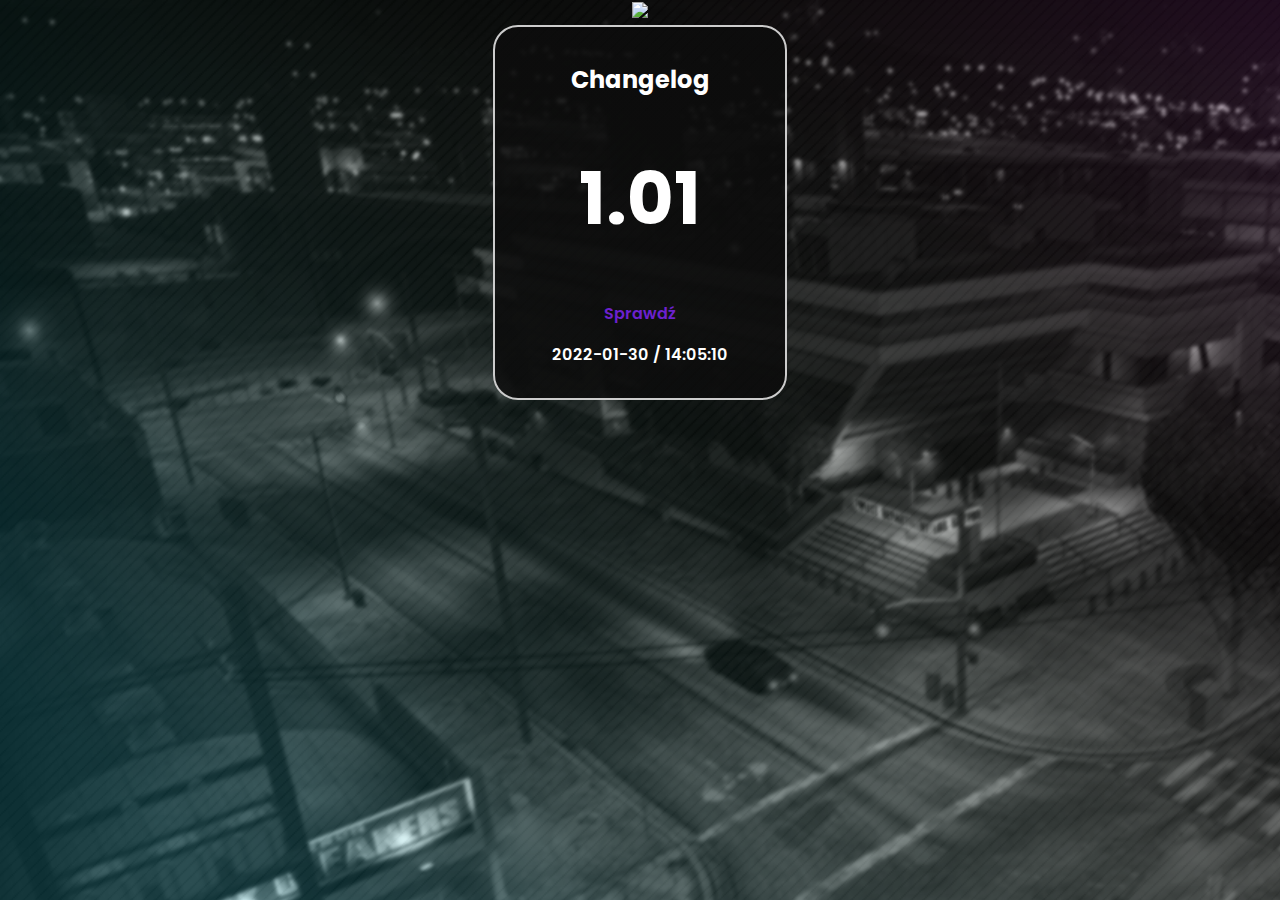
==== changelog.html @ 9c3f2490 "Add files via upload" ====
<!DOCTYPE html>
<html lang="pl-PL">
<head>
    <meta charset="UTF-8">
    <meta http-equiv="X-UA-Compatible" content="IE=edge">
    <meta name="viewport" content="width=device-width, initial-scale=1.0">
    <link rel="stylesheet" href="style2.css">
    <link rel="shortcut icon" href="fourside.ico" type="image/x-icon" />
    <title>FourSide</title>

</head> 

<header>
    <a href="index.html"><img src="https://media.discordapp.net/attachments/790911511135780914/932400425049653258/4Side.png?width=182&height=182"> </a>
</header>

<body>
     
    <center>

    <div class="card">
        <h2>Changelog</h2>
        <h1>1.01</h1>
        <a class="button3" href="changelog101.html">Sprawdź</a> 
        <p>2022-01-30 / 14:05:10</p>
    </div>

</center>

</body>
</html> 

  

<style>


.card {
  /*    background-image: linear-gradient(to right, #00e5ffc9 0%, #ea00ffc9  100%); */
        background-image: linear-gradient(to right, #0c0c0cdc 0%, #0c0c0cdc  100%); 
    width: 200px;
    height: auto; 
}
  .card {
     padding: 15px 45px;
     text-align: center;
     transition: 0.5s;         
     border-radius: 25px; 
     border: 2px solid #ccc;
}

   .card:hover {
     color: #fff;
     text-decoration: none;
}
   

h1 {
    color: #fff;
    font-size: 72px;
    text-decoration: none;
}

h2 {
    color: #fff;
    text-decoration: none;
}

.button3 {
    color: rgb(108, 33, 206);
}



     a {
        color: rgb(108, 33, 206);
        text-decoration: none;
}

p {
    color: #fff;
}

</style>
---- style2.css ----
@import url('https://fonts.googleapis.com/css2?family=Poppins:wght@400;500&display=swap');

body {
    font-family: 'Poppins', sans-serif;
    font-weight: 600;
    text-align: center;
	background: linear-gradient(to right, #0c0c0cd7,#141414e5);
    background-image: url("bg.png");
    margin: auto;
    height: auto;
}

.background {
}

/*
.image:hover {
    -webkit-filter: brightness(50%);
    filter: brightness(50%);
    cursor: pointer;
  }
 */
  

.loader {
	-webkit-animation: loader 0.7s cubic-bezier(0.215, 0.610, 0.355, 1.000) both;
	        animation: loader 0.7s cubic-bezier(0.215, 0.610, 0.355, 1.000) both;
}

/* ----------------------------------------------
 * Generated by Animista on 2022-1-30 16:31:17
 * Licensed under FreeBSD License.
 * See http://animista.net/license for more info. 
 * w: http://animista.net, t: @cssanimista
 * ---------------------------------------------- */

/**
 * ----------------------------------------
 * animation tracking-in-expand
 * ----------------------------------------
 */
 @-webkit-keyframes loader {
    0% {
      letter-spacing: -0.5em;
      opacity: 0;
    }
    40% {
      opacity: 0.6;
    }
    100% {
      opacity: 1;
    }
  }
  @keyframes loader {
    0% {
      letter-spacing: -0.5em;
      opacity: 0;
    }
    40% {
      opacity: 0.6;
    }
    100% {
      opacity: 1;
    }
  }
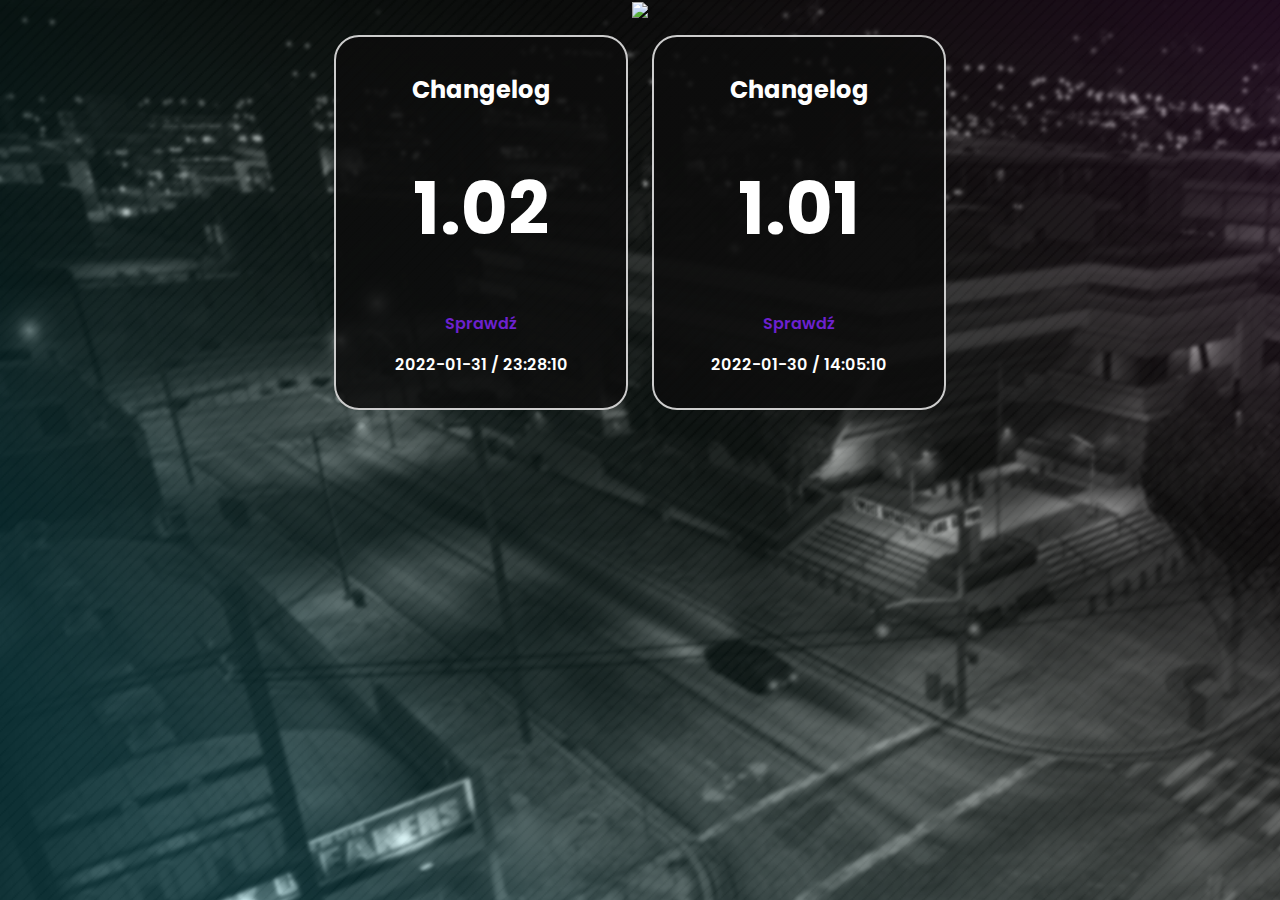
==== commit bae73399: "Update changelog.html" ====
--- a/changelog.html
+++ b/changelog.html
@@ -17,6 +17,14 @@
 <body>
      
     <center>
+
+        
+    <div class="card">
+        <h2>Changelog</h2>
+        <h1>1.02</h1>
+        <a class="button3" href="changelog102.html">Sprawdź</a> 
+        <p>2022-01-31 / 23:28:10</p>
+    </div>
 
     <div class="card">
         <h2>Changelog</h2>
@@ -42,6 +50,8 @@
     height: auto; 
 }
   .card {
+    display: inline-block;
+    margin: 10px;
      padding: 15px 45px;
      text-align: center;
      transition: 0.5s;         
@@ -81,4 +91,4 @@
     color: #fff;
 }
 
-</style>+</style>
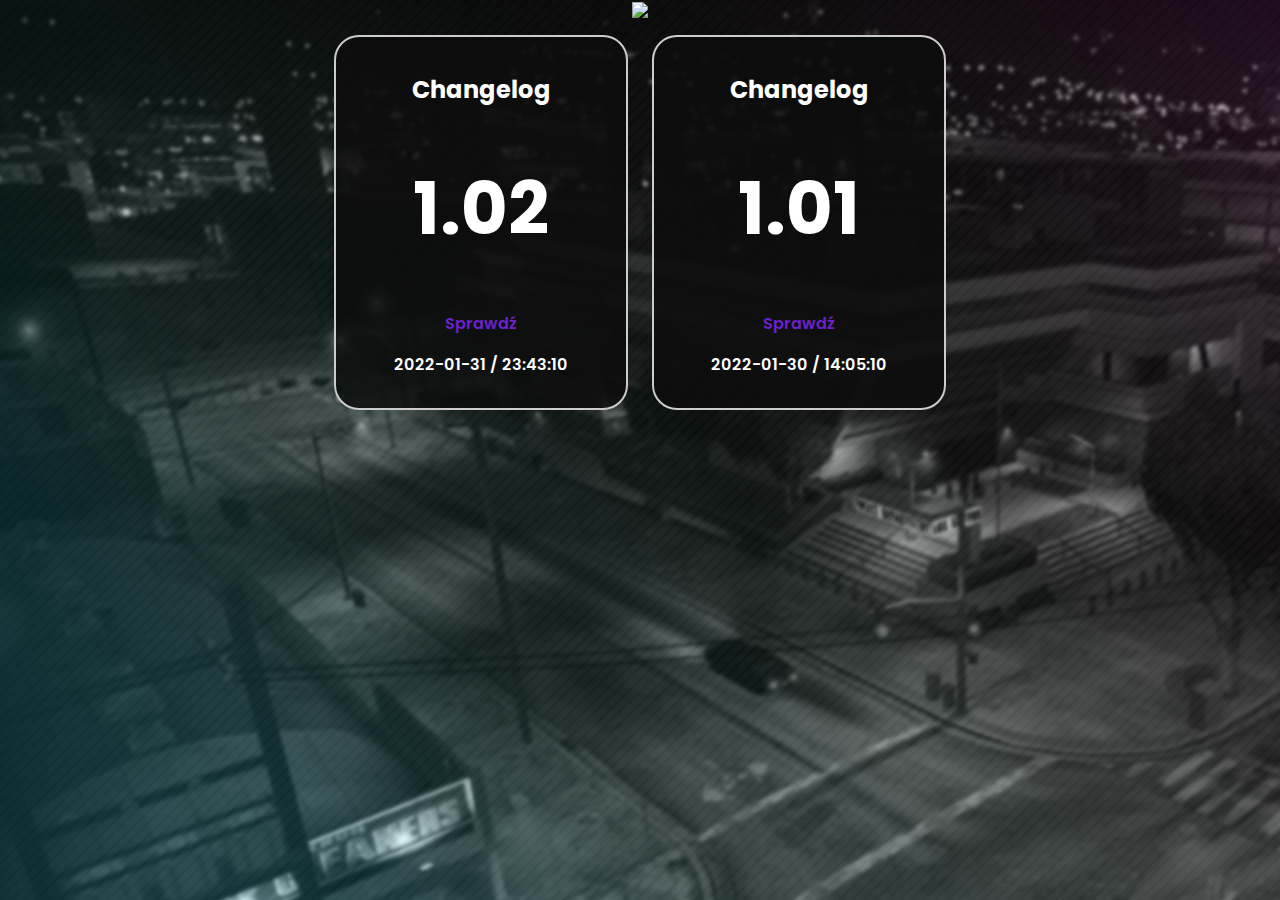
==== commit 4eb69c63: "Update changelog.html" ====
--- a/changelog.html
+++ b/changelog.html
@@ -23,7 +23,7 @@
         <h2>Changelog</h2>
         <h1>1.02</h1>
         <a class="button3" href="changelog102.html">Sprawdź</a> 
-        <p>2022-01-31 / 23:28:10</p>
+        <p>2022-01-31 / 23:43:10</p>
     </div>
 
     <div class="card">
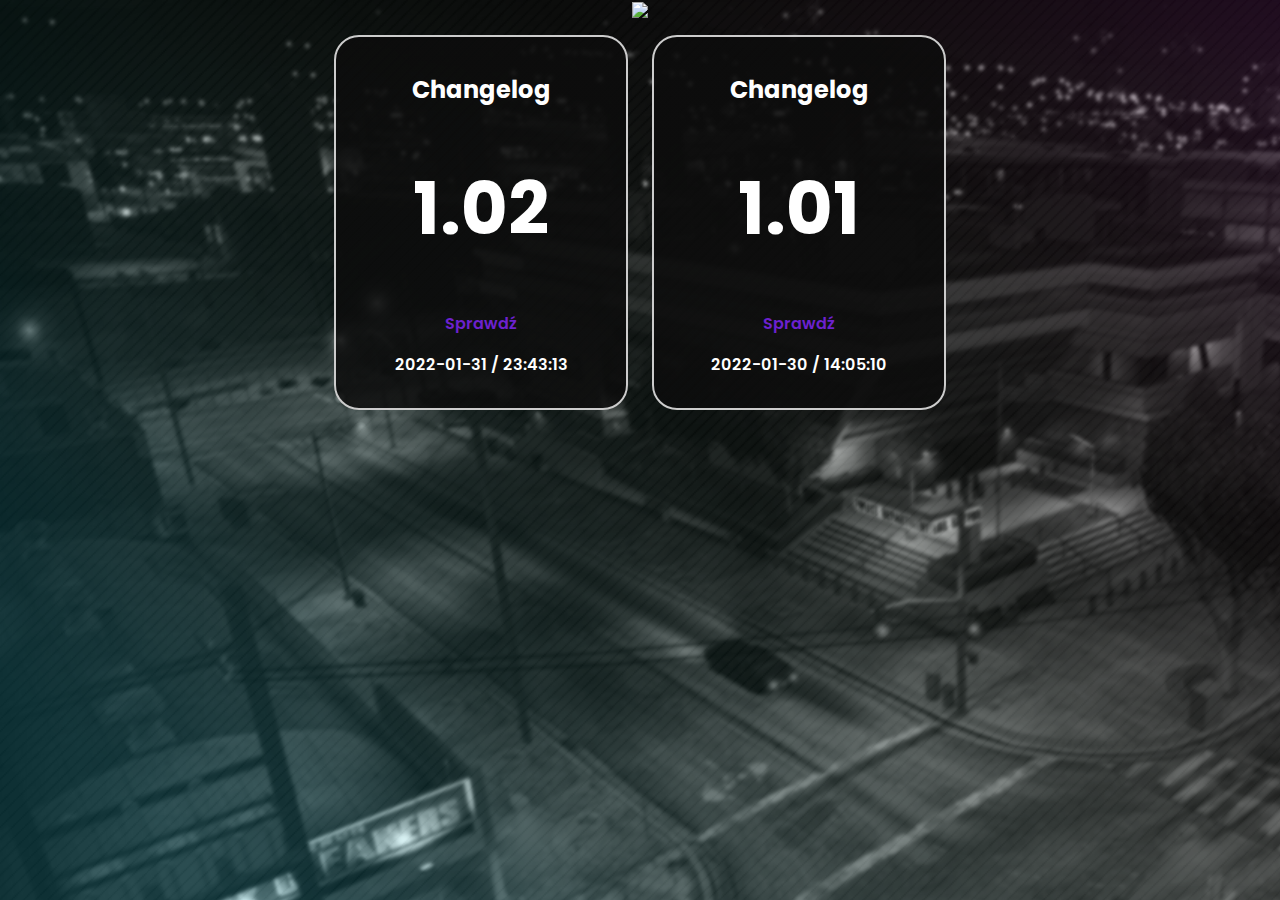
==== commit 6a69d88a: "Update changelog.html" ====
--- a/changelog.html
+++ b/changelog.html
@@ -23,7 +23,7 @@
         <h2>Changelog</h2>
         <h1>1.02</h1>
         <a class="button3" href="changelog102.html">Sprawdź</a> 
-        <p>2022-01-31 / 23:43:10</p>
+        <p>2022-01-31 / 23:43:13</p>
     </div>
 
     <div class="card">
